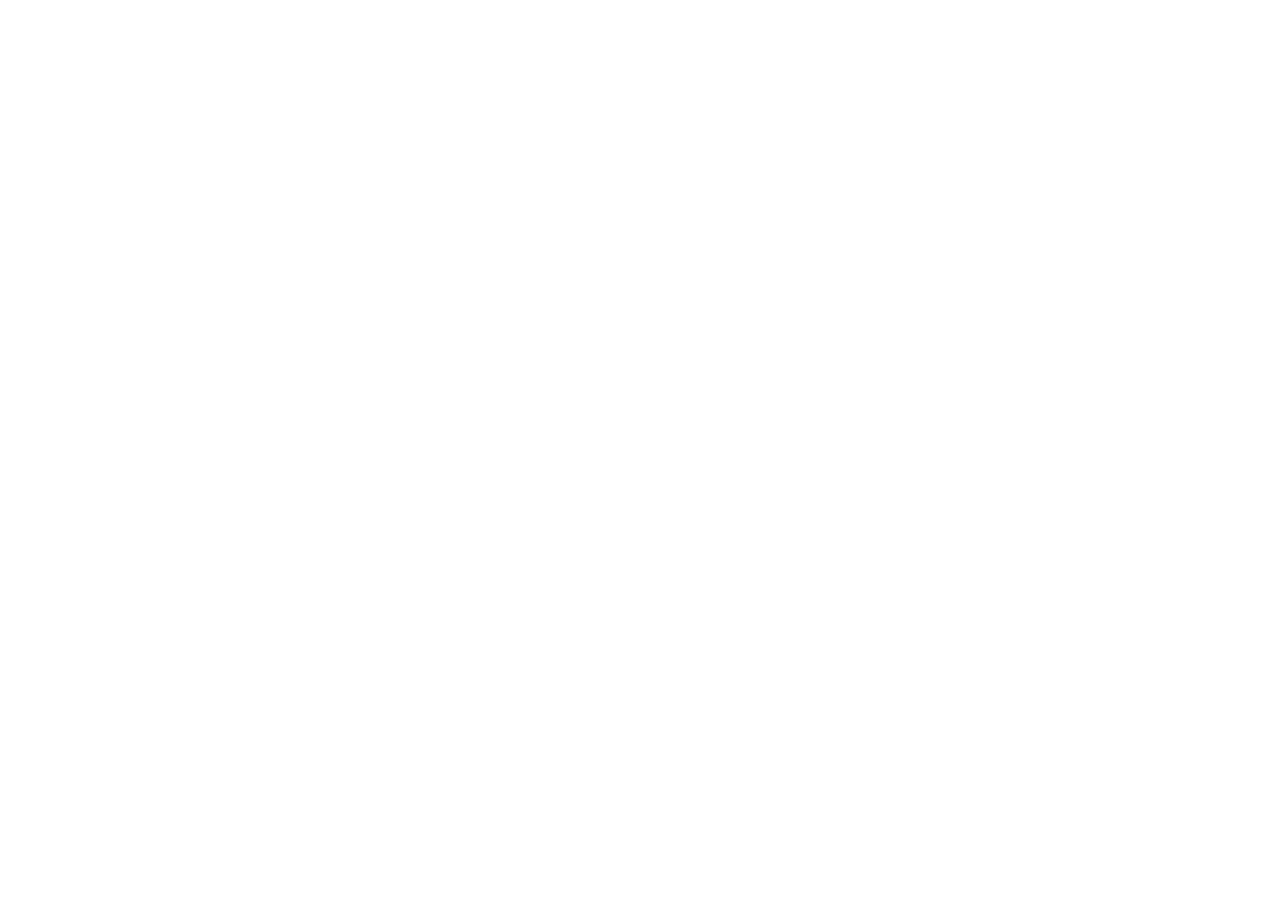
==== index.html @ f2f1f6bc "one" ====
<!DOCTYPE html>
<html lang="en">
<head>
    <meta charset="UTF-8">
    <meta name="viewport" content="width=device-width, initial-scale=1.0">
    <link href="https://fonts.googleapis.com/css2?family=PT+Sans:wght@400;700&display=swap" rel="stylesheet">
    <link rel="stylesheet" href="styles/styles.css"/>
    <title>Sedona one</title>
</head>
<body>
    
</body>

</html>
---- styles/styles.css ----
body {
    font-family: 'PT Sans', sans-serif;}
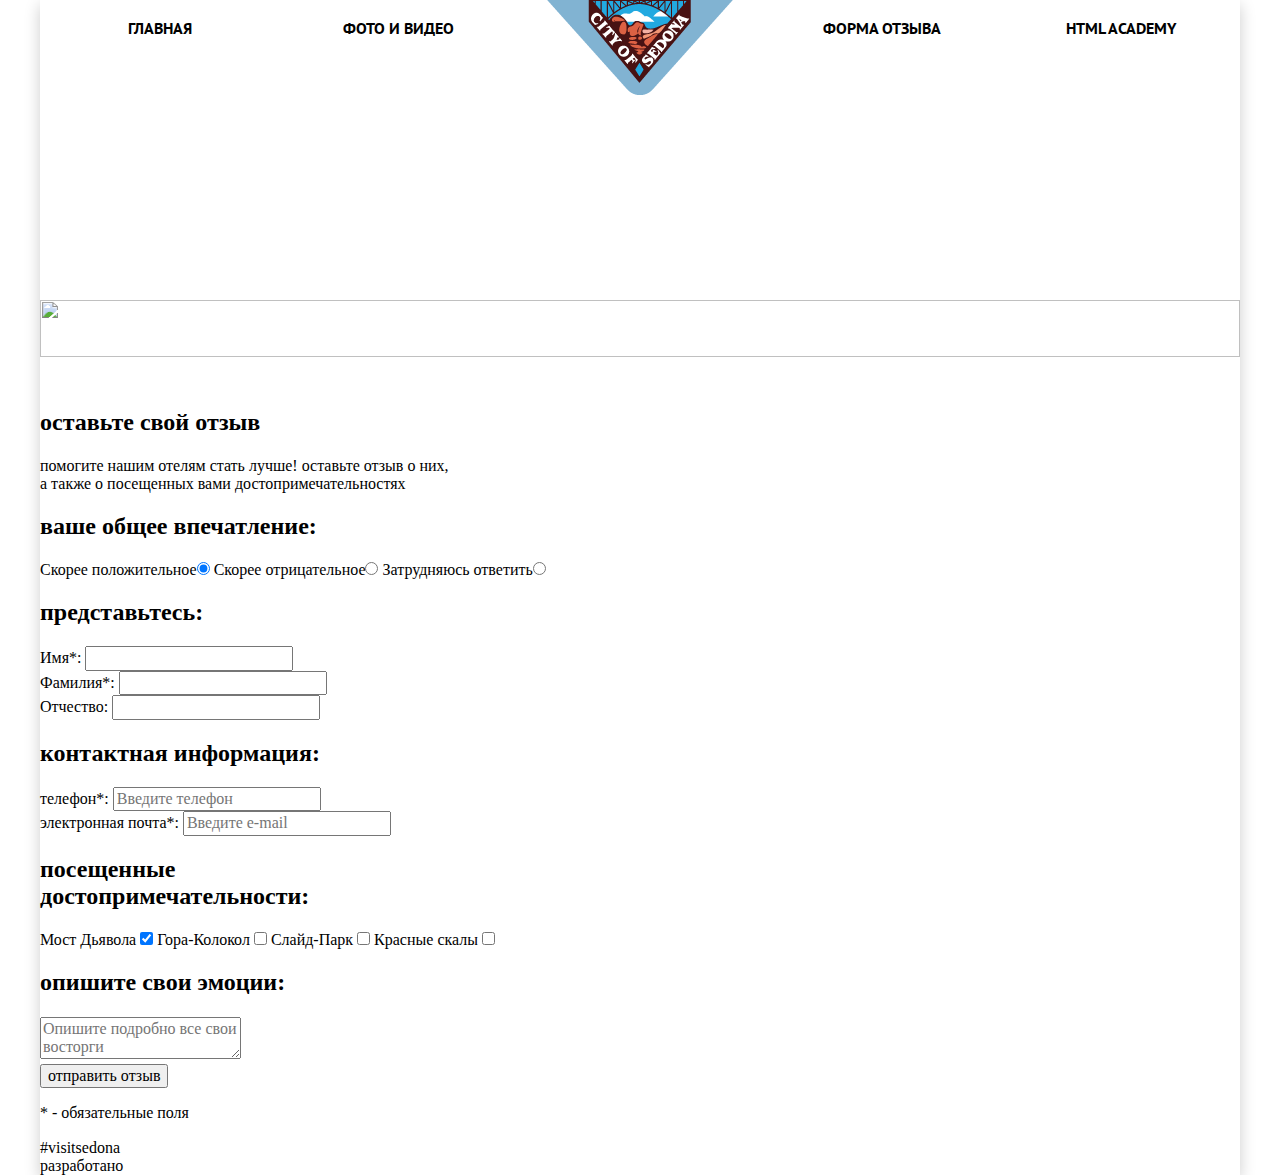
==== commit 500d6552: "newsave" ====
--- a/index.html
+++ b/index.html
@@ -1,14 +1,156 @@
 <!DOCTYPE html>
 <html lang="en">
-<head>
-    <meta charset="UTF-8">
-    <meta name="viewport" content="width=device-width, initial-scale=1.0">
-    <link href="https://fonts.googleapis.com/css2?family=PT+Sans:wght@400;700&display=swap" rel="stylesheet">
-    <link rel="stylesheet" href="styles/styles.css"/>
-    <title>Sedona one</title>
-</head>
-<body>
-    
-</body>
+  <head>
+    <meta charset="UTF-8" />
+    <meta name="viewport" content="width=device-width, initial-scale=1.0" />
+    <link
+      href="https://fonts.googleapis.com/css2?family=PT+Sans:wght@400;700&display=swap"
+      rel="stylesheet"
+    />
+    <link
+      href="https://fonts.googleapis.com/css2?family=Ubuntu:wght@700&display=swap"
+      rel="stylesheet"
+    />
+    <link rel="stylesheet" href="styles/normalize.css" />
+    <link rel="stylesheet" href="styles/header.css" />
+    <link rel="stylesheet" href="styles/main.css" />
+    <link rel="stylesheet" href="styles/footer.css" />
+    <title>sedona</title>
+  </head>
+  <body>
+    <header class="header">
+      <nav>
+        <ul class="nav-menu">
+          <div class="nav-menu__nav" >
+            <li class="nav-menu__item"><link><a href="#">главная</a></link></li>
+            <li class="nav-menu__item"><a href="#">фото и видео</a></li>
+          </div>
+            
+          <div class="nav-menu__nav" >
+            <li class="nav-menu__item"><a href="#">форма отзыва</a></li>
+            <li class="nav-menu__item"><a href="#">html academy</a></li>
+          </div>
 
-</html>+        </ul>
+      </nav>
+      <div class="image-back">
+        <img class="logo__image" src="img/logotype-desktop.svg.png"alt=""/>
+        <span class="header__sedona">sedona</span>
+        <img class="header__triangle" src="img/intro-triangle.svg.png" alt="" />
+      </div>
+    </header>
+    <main>
+      <div class="main__title">
+        <h2 class="main__headline">оставьте свой отзыв</h2>
+        <p class="main__text">
+          помогите нашим отелям стать лучше! оставьте отзыв о них, <br />а также
+          о посещенных вами достопримечательностях
+        </p>
+      </div>
+       <form class="form">
+        <div class="form__radiogroup">
+          <h2 class="form__headline radiogroup-headline">
+            ваше общее впечатление:
+          </h2>
+          <section>
+            <label class="form__radiogroup-item"
+              >Скорее положительное<input
+                type="radio"
+                checked="checked"
+                name="radio" />
+              <span class="checkmark"></span
+            ></label>
+            <label class="form__radiogroup-item"
+              >Скорее отрицательное<input type="radio" name="radio" />
+              <span class="checkmark"></span
+            ></label>
+            <label class="form__radiogroup-item"
+              >Затрудняюсь ответить<input type="radio" name="radio" />
+              <span class="checkmark"></span>
+            </label>
+          </section>
+        </div>
+
+        <div class="form__user-info">
+          <h2 class="form__headline">представьтесь:</h2>
+          <section>
+            <div class="form__user-info-item">
+              <label for="fname">Имя*:</label>
+              <input type="text" id="fname" required />
+            </div>
+            <div class="form__user-info-item">
+              <label for="lname">Фамилия*:</label>
+              <input type="text" id="lname" required />
+            </div>
+            <div class="form__user-info-item">
+              <label for="tname">Отчество:</label>
+              <input type="text" id="tname" />
+            </div>
+          </section>
+        </div>
+       </form>
+      
+        <div class="contact-align">
+          <h2 class="form__headline contact-title">контактная информация:</h2>
+        </div>
+
+      <section class="contact-info">      
+        <div class="contact-info__user-contact tel-input">
+          <label for="phone">телефон*:</label>
+          <input class="contact-info__phone" type="tel" id="phone" placeholder="Введите телефон" pattern="\+7\s?[\(]{0,1}9[0-9]{2}[\)]{0,1}\s?\d{3}[-]{0,1}\d{2}[-]{0,1}\d{2}"/>
+        </div>
+        <div class="contact-info__user-contact mail-input">
+          <label for="email">электронная почта*:</label>
+          <input class="contact-info__mail" type="email" id="email" placeholder="Введите e-mail"/>
+        </div>
+      </section>
+      
+      <div class="seats-align">
+        <h2 class="form__headline seats-title">посещенные<br>достопримечательности:</h2>
+      </div>
+      
+      <section class="checkbox-group">
+        <label class="checkbox-group__container">Мост Дьявола
+          <input type="checkbox" checked="checked">
+          <span class="checkbox-group__checkmark">
+        </label>
+          <label class="checkbox-group__container">Гора-Колокол
+          <input type="checkbox">
+          <span class="checkbox-group__checkmark">
+        </label>
+          <label class="checkbox-group__container">Слайд-Парк
+          <input type="checkbox">
+          <span class="checkbox-group__checkmark">
+        </label>
+          <label class="checkbox-group__container">Красные скалы
+          <input type="checkbox">
+          <span class="checkbox-group__checkmark">
+        </label>
+      </section>
+
+      <div class="comment-align">
+        <h2 class="form__headline comment-title">опишите свои эмоции:</h2>
+      </div>
+
+      <div class="comment">
+        <textarea type="text" placeholder="Опишите подробно все свои восторги"></textarea>
+      </div>
+
+      <div class="comment-with-button">
+        <div class="button-comment">
+          <button type="button">отправить отзыв</button>
+        </div>
+        <p class="impotant-input">* - обязательные поля</p>
+      </div> 
+    </main>
+    <footer>
+      <div class="visitsedona">#visitsedona</div>
+      <div class="links">
+        <div class="links__block twitter"><a href="#"></a></div>
+        <div class="links__block facebook"><a href="#"></a></div>
+        <div class="links__block youtube"><a href="#"></a></div>
+      </div>
+      <div class="academy-logo">разработано</div>
+    </footer>
+  </body>
+</html>
--- a/styles/header.css
+++ b/styles/header.css
@@ -0,0 +1,74 @@
+/* @import url("https://fonts.googleapis.com/css2?family=PT+Sans:wght@400;700&display=swap"); */
+
+body {
+  width: 100%;
+  max-width: 1200px;
+  margin: 0 auto;
+  box-shadow: 0 5px 15px rgba(0, 1, 1, 0.2);
+}
+
+.header {
+  height: 301px;
+  display: flex;
+  flex-direction: column;
+  margin-bottom: 108px;
+}
+
+.nav-menu {
+  list-style: none;
+  display: flex;
+  justify-content: space-between;
+  margin: 0;
+  padding: 0;
+}
+
+.nav-menu__nav {
+  display: flex;
+}
+.nav-menu__item {
+  display: flex;
+  justify-content: center;
+  align-items: center;
+  width: 239px;
+  height: 56px;
+}
+
+.nav-menu__item a {
+  text-decoration: none;
+  color: #000;
+  font-family: "PT sans", sans-serif;
+  font-weight: 700;
+  text-transform: uppercase;
+  transition: color 0.2s linear;
+}
+
+.nav-menu__item a:hover {
+  color: #20b2aa;
+}
+
+.image-back {
+  display: flex;
+  flex-direction: column;
+  justify-content: flex-end;
+  height: 301px;
+  background: url(../img/back-desktop.jpg) no-repeat center -216px;
+  text-align: center;
+}
+
+.logo__image {
+  margin: auto;
+  padding-bottom: 38px;
+}
+
+.header__sedona {
+  font-family: "Ubuntu", sans-serif;
+  text-transform: uppercase;
+  color: white;
+  font-size: 115px;
+  font-weight: 700;
+  padding-bottom: 35px;
+}
+.header__triangle {
+  width: 100%;
+  height: 57px;
+}
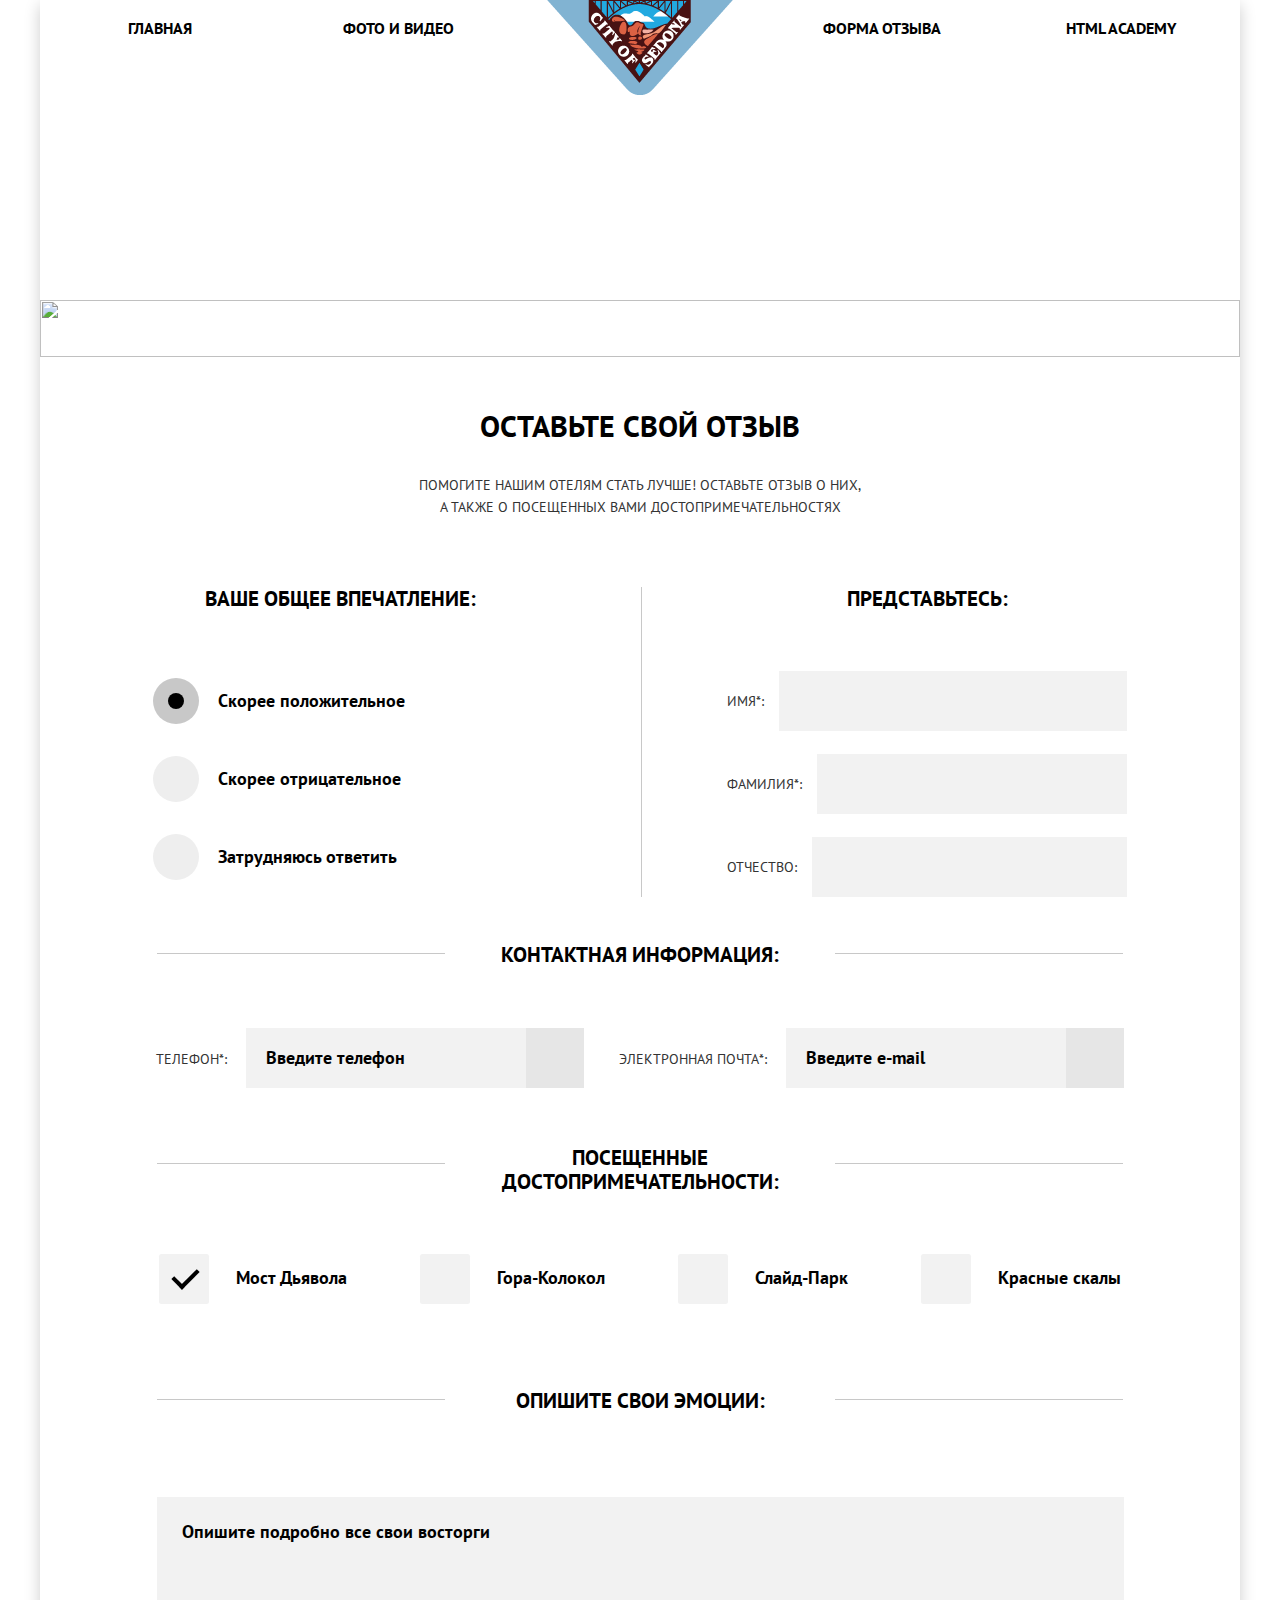
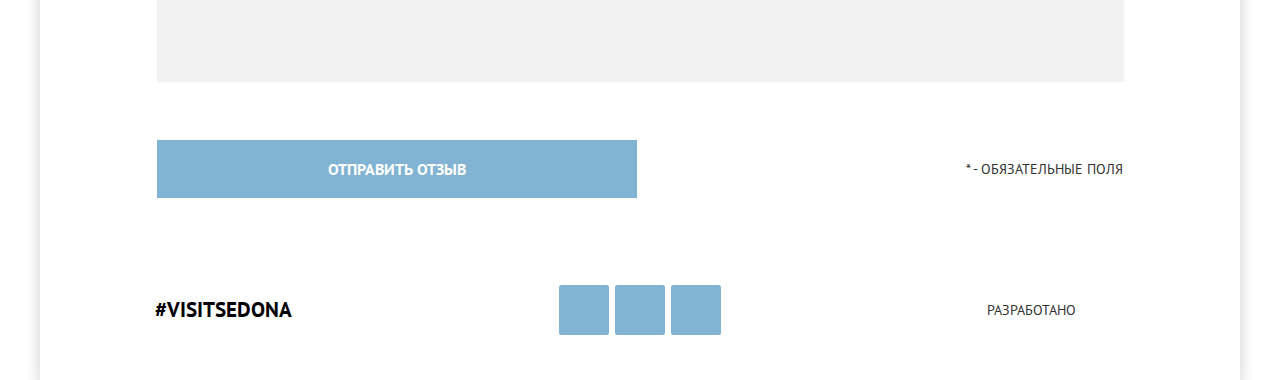
==== commit 5508011a: "22.08" ====
--- a/index.html
+++ b/index.html
@@ -22,13 +22,13 @@
       <nav>
         <ul class="nav-menu">
           <div class="nav-menu__nav" >
-            <li class="nav-menu__item"><link><a href="#">главная</a></link></li>
-            <li class="nav-menu__item"><a href="#">фото и видео</a></li>
+            <a href="#"><li class="nav-menu__item">главная</li></a>
+            <a href="#"><li class="nav-menu__item">фото и видео</li></a>
           </div>
             
           <div class="nav-menu__nav" >
-            <li class="nav-menu__item"><a href="#">форма отзыва</a></li>
-            <li class="nav-menu__item"><a href="#">html academy</a></li>
+            <a href="#"><li class="nav-menu__item">форма отзыва</li></a>
+            <a href="#"><li class="nav-menu__item">html academy</li></a>
           </div>
 
         </ul>
@@ -136,11 +136,9 @@
         <textarea type="text" placeholder="Опишите подробно все свои восторги"></textarea>
       </div>
 
-      <div class="comment-with-button">
-        <div class="button-comment">
-          <button type="button">отправить отзыв</button>
-        </div>
-        <p class="impotant-input">* - обязательные поля</p>
+      <div class="submit-block">
+        <button type="button">отправить отзыв</button>
+        <p class="text">* - обязательные поля</p>
       </div> 
     </main>
     <footer>
--- a/styles/header.css
+++ b/styles/header.css
@@ -33,7 +33,7 @@
   height: 56px;
 }
 
-.nav-menu__item a {
+.nav-menu__nav a {
   text-decoration: none;
   color: #000;
   font-family: "PT sans", sans-serif;
@@ -42,7 +42,7 @@
   transition: color 0.2s linear;
 }
 
-.nav-menu__item a:hover {
+.nav-menu__nav a:hover {
   color: #20b2aa;
 }
 
--- a/styles/main.css
+++ b/styles/main.css
@@ -0,0 +1,491 @@
+/* текст отзыва */
+main {
+  
+}
+.align {
+  display: flex;
+  justify-content: center;
+}
+
+.main__title {
+  display: flex;
+  flex-direction: column;
+  justify-content: space-between;
+  text-transform: uppercase;
+  text-align: center;
+  font-family: "PT sans", sans-serif;
+  margin-bottom: 69px;
+}
+
+.main__headline {
+  margin: 0 0 30px 0;
+  font-size: 30px;
+  color: #000000;
+  font-weight: 700;
+}
+
+.main__text {
+  font-size: 14px;
+  margin: 0;
+  color: #333333;
+  font-weight: 400;
+  line-height: 1.6;
+}
+
+/* форма радио и ФИО */
+.form {
+  display: flex;
+  justify-content: space-around;
+  margin-bottom: 46px;
+}
+
+.form__radiogroup {
+  width: 349px;
+  height: 292px;
+  position: relative;
+}
+
+.form__radiogroup:after {
+  content: "";
+  width: 1px;
+  height: 106%;
+  background: #c8c8c8;
+  position: absolute;
+  top: 0;
+  left: 140%;
+}
+
+.form__headline {
+  font-family: "PT sans", sans-serif;
+  font-size: 21px;
+  text-transform: uppercase;
+  margin: 0 0 60px 0;
+  font-weight: bold;
+  text-align: center;
+}
+
+.radiogroup-headline {
+  margin: 0 0 67px 26px;
+}
+
+.form__radiogroup-item {
+  display: block;
+  position: relative;
+  padding-left: 65px;
+  margin-bottom: 32px;
+  cursor: pointer;
+  font-family: "PT sans", sans-serif;
+  font-size: 18px;
+  font-weight: 700;
+  user-select: none;
+  height: 46px;
+  display: flex;
+  align-items: center;
+}
+
+.form__radiogroup-item input {
+  position: absolute;
+  opacity: 0;
+  cursor: pointer;
+}
+
+.checkmark {
+  position: absolute;
+  height: 46px;
+  width: 46px;
+  background-color: #eee;
+  border-radius: 50%;
+  left: 0;
+}
+
+.form__radiogroup-item:hover input ~ .checkmark {
+  background-color: #ccc;
+  transition: 200ms;
+}
+
+.form__radiogroup-item input:checked ~ .checkmark {
+  background-color: #c8c8c8;
+}
+
+.checkmark:after {
+  content: "";
+  position: absolute;
+  display: none;
+}
+
+.form__radiogroup-item input:checked ~ .checkmark:after {
+  display: block;
+}
+
+.form__radiogroup-item .checkmark:after {
+  top: 15px;
+  left: 15px;
+  height: 16px;
+  width: 16px;
+  border-radius: 50%;
+  background: black;
+}
+
+/* поля ввода ФИО */
+.form__user-info {
+  width: 400px;
+}
+
+.form__user-info-item {
+  display: flex;
+  align-items: center;
+  margin-top: 23px;
+}
+
+.form__user-info-item label {
+  margin-right: 15px;
+  color: #333333;
+  font-family: "PT sans", sans-serif;
+  font-size: 14px;
+  font-weight: 400;
+  line-height: 26px;
+  text-transform: uppercase;
+}
+
+.form__user-info-item input {
+  flex: 1;
+  border: none;
+  height: 58px;
+  background-color: #f2f2f2;
+  font-family: "PT sans", sans-serif;
+  text-transform: uppercase;
+  outline: none;
+  color: #000000;
+  font-size: 18px;
+  font-weight: 700;
+  line-height: 26px;
+  padding-left: 20px;
+}
+
+.form__user-info-item input:hover {
+  background-color: #c8c8c8;
+  transition: 200ms;
+}
+
+.form__user-info-item input:focus {
+  background-color: white;
+  box-shadow: inset 0px 0px 0px 3px rgba(242, 242, 242, 1);
+  transition: 200ms;
+}
+
+.contact-align {
+  position: relative;
+  display: flex;
+  justify-content: center;
+}
+
+.contact-align::before {
+  content: "";
+  display: block;
+  width: 24%;
+  height: 1px;
+  background-color: #c8c8c8;
+  position: absolute;
+  top: 10px;
+  right: 117px;
+}
+.contact-align::after {
+  content: "";
+  display: block;
+  width: 24%;
+  height: 1px;
+  background-color: #c8c8c8;
+  position: absolute;
+  top: 10px;
+  left: 117px;
+}
+
+/*Контактная информация*/
+
+.contact-info {
+  margin: 0 128px 58px 69px;
+  display: flex;
+  justify-content: space-around;
+}
+
+.tel-input .mail-input {
+  position: relative;
+}
+
+.tel-input:after {
+  content: "";
+  background-image: url(../img/phone.svg.png);
+  background-repeat: no-repeat;
+  background-position: center;
+  width: 58px;
+  height: 60px;
+  background-color: #e6e6e6;
+  text-align: center;
+  font-size: 30px;
+  line-height: 80px;
+  position: absolute;
+}
+
+.mail-input:after {
+  content: "";
+  background-image: url(../img/mail.svg.png);
+  background-repeat: no-repeat;
+  background-position: center;
+  width: 58px;
+  height: 60px;
+  background-color: #e6e6e6;
+  text-align: center;
+  font-size: 30px;
+  line-height: 80px;
+  position: absolute;
+}
+
+.contact-info__user-contact label {
+  margin-right: 15px;
+  color: #333333;
+  font-family: "PT sans", sans-serif;
+  font-size: 14px;
+  font-weight: 400;
+  line-height: 26px;
+  text-transform: uppercase;
+}
+
+.contact-info__user-contact input {
+  border: none;
+  height: 58px;
+  width: 258px;
+  background-color: #f2f2f2;
+  font-family: "PT sans", sans-serif;
+  outline: none;
+  color: #000000;
+  font-size: 18px;
+  font-weight: 700;
+  line-height: 26px;
+  padding-left: 20px;
+}
+
+.contact-info__user-contact input::-webkit-input-placeholder {
+  color: #000000;
+}
+
+.contact-info__user-contact input:focus::-webkit-input-placeholder {
+  color: transparent;
+}
+
+.contact-info__user-contact input:hover {
+  background-color: #c8c8c8;
+  transition: 200ms;
+}
+
+.contact-info__user-contact input:focus {
+  background-color: white;
+  box-shadow: inset 0px 0px 0px 3px rgba(242, 242, 242, 1);
+  transition: 200ms;
+}
+
+/*Посещенные достопримечательности*/
+
+.seats-align {
+  position: relative;
+  display: flex;
+  justify-content: center;
+}
+
+.seats-align:before {
+  content: "";
+  display: block;
+  width: 24%;
+  height: 1px;
+  background-color: #c8c8c8;
+  position: absolute;
+  top: 17px;
+  right: 117px;
+}
+
+.seats-align:after {
+  content: "";
+  display: block;
+  width: 24%;
+  height: 1px;
+  background-color: #c8c8c8;
+  position: absolute;
+  top: 17px;
+  left: 117px;
+}
+
+
+.checkbox-group {
+  display: flex;
+  justify-content: space-around;
+  margin: 0 82px 87px 82px;
+}
+
+.checkbox-group__container {
+  display: block;
+  position: relative;
+  padding-left: 77px;
+  line-height: 2.7;
+  font-family: "PT sans", sans-serif;
+  font-weight: 700;
+  font-size: 18px;
+  cursor: pointer;
+  user-select: none;
+}
+
+.checkbox-group__container input {
+  position: absolute;
+  opacity: 0;
+  cursor: pointer;
+  height: 0;
+  width: 0;
+}
+
+.checkbox-group__checkmark {
+  position: absolute;
+  top: 0;
+  left: 0;
+  width: 50px;
+  height: 50px;
+  background-color: #f2f2f2;
+  border-radius: 5%;
+}
+
+.checkbox-group__container:hover input ~ .checkbox-group__checkmark {
+  background-color: #ccc;
+  transition: 200ms;
+}
+
+.checkbox-group__checkmark:after {
+  content: "";
+  position: absolute;
+  display: none;
+}
+
+.checkbox-group__container input:checked ~ .checkbox-group__checkmark:after {
+  display: block;
+}
+
+.checkbox-group__container .checkbox-group__checkmark:after {
+  left: 19px;
+  top: 9px;
+  width: 11px;
+  height: 21px;
+  border: solid black;
+  border-width: 0 4px 4px 0;
+  transform: rotate(45deg);
+}
+
+/*Опишите свои эмоции*/
+
+.comment-align {
+  position: relative;
+  display: flex;
+  justify-content: center;
+}
+
+.comment-align:before {
+  content: "";
+  display: block;
+  width: 24%;
+  height: 1px;
+  background-color: #c8c8c8;
+  position: absolute;
+  top: 10px;
+  right: 117px;
+}
+
+.comment-align:after {
+  content: "";
+  display: block;
+  width: 24%;
+  height: 1px;
+  background-color: #c8c8c8;
+  position: absolute;
+  top: 10px;
+  left: 117px;
+}
+
+.comment {
+  display: flex;
+  justify-content: center;
+  margin-top: 23px;
+  margin-bottom: 58px;
+}
+
+.comment textarea {
+  appearance: none;
+  border: none;
+  background-color: #f2f2f2;
+  font-family: "PT sans", sans-serif;
+  outline: none;
+  resize: none;
+  width: 917px;
+  height: 135px;
+  color: #000000;
+  font-size: 18px;
+  font-weight: 700;
+  padding: 25px;
+}
+
+.comment textarea:hover {
+  background-color: #c8c8c8;
+  transition: 200ms;
+}
+
+.comment textarea:focus {
+  background-color: white;
+  box-shadow: inset 0px 0px 0px 3px rgba(242, 242, 242, 1);
+  transition: 200ms;
+}
+
+.comment textarea::-webkit-input-placeholder {
+  color: #000000;
+}
+
+.comment textarea:focus::-webkit-input-placeholder {
+  color: transparent;
+}
+
+button {
+  width: 480px;
+  height: 58px;
+  color: #ffffff;
+  font-family: "PT Sans", sans-serif;s
+  font-size: 21px;
+  font-weight: 700;
+  line-height: 26px;
+  text-transform: uppercase;
+  background-color: #81b3d2;
+  cursor: pointer;
+  border: none;
+  transition-duration: 0.4s;
+}
+
+button:hover {
+  background-color: #4198ce;
+  transition: 200ms;
+}
+
+button:focus {
+  background-color: #c8c8c8;
+  box-shadow: inset 0px 0px 0px 3px rgba(242, 242, 242, 1);
+  transition: 200ms;
+  outline: none;
+}
+
+.submit-block{
+display: flex;
+justify-content: space-between;
+align-items: center;
+padding: 0 117px;
+margin-bottom: 87px;
+}
+
+.text{
+color: #333333;
+font-family: "PT sans", sans-serif;
+font-size: 14px;
+font-weight: 400;
+line-height: 26px;
+text-transform: uppercase;
+}--- a/styles/footer.css
+++ b/styles/footer.css
@@ -0,0 +1,67 @@
+footer {
+  display: flex;
+  justify-content: space-between;
+  align-items: center;
+  padding-bottom: 45px;
+  margin: 0 164px 0 115px;
+}
+
+.visitsedona {
+  font-family: "PT sans", sans-serif;
+  font-size: 21px;
+  text-transform: uppercase;
+  font-weight: bold;
+}
+
+.links {
+  display: flex;
+}
+
+.links__block {
+  width: 50px;
+  height: 50px;
+  border-radius: 5%;
+  background-color: #81b3d2;
+  cursor: pointer;
+  margin: 0 3px;
+}
+
+.links__block:hover {
+  background-color: #4198ce;
+  transition: 200ms;
+}
+
+.twitter {
+  background-image: url(../img/icon-twitter.svg.png);
+  background-repeat: no-repeat;
+  background-position: center;
+}
+
+.facebook {
+  background-image: url(../img/icon-facebook.svg.png);
+  background-repeat: no-repeat;
+  background-position: center;
+}
+
+.youtube {
+  background-image: url(../img/icon-youtube.svg.png);
+  background-repeat: no-repeat;
+  background-position: center;
+}
+
+.academy-logo {
+  color: #333333;
+  font-family: "PT sans", sans-serif;
+  font-size: 14px;
+  font-weight: 400;
+  line-height: 26px;
+  text-transform: uppercase;
+  position: relative;
+}
+
+.academy-logo:after {
+  content: url(..//img/htmlacademy.svg.png);
+  position: absolute;
+  left: 110px;
+  bottom: -12px;
+}
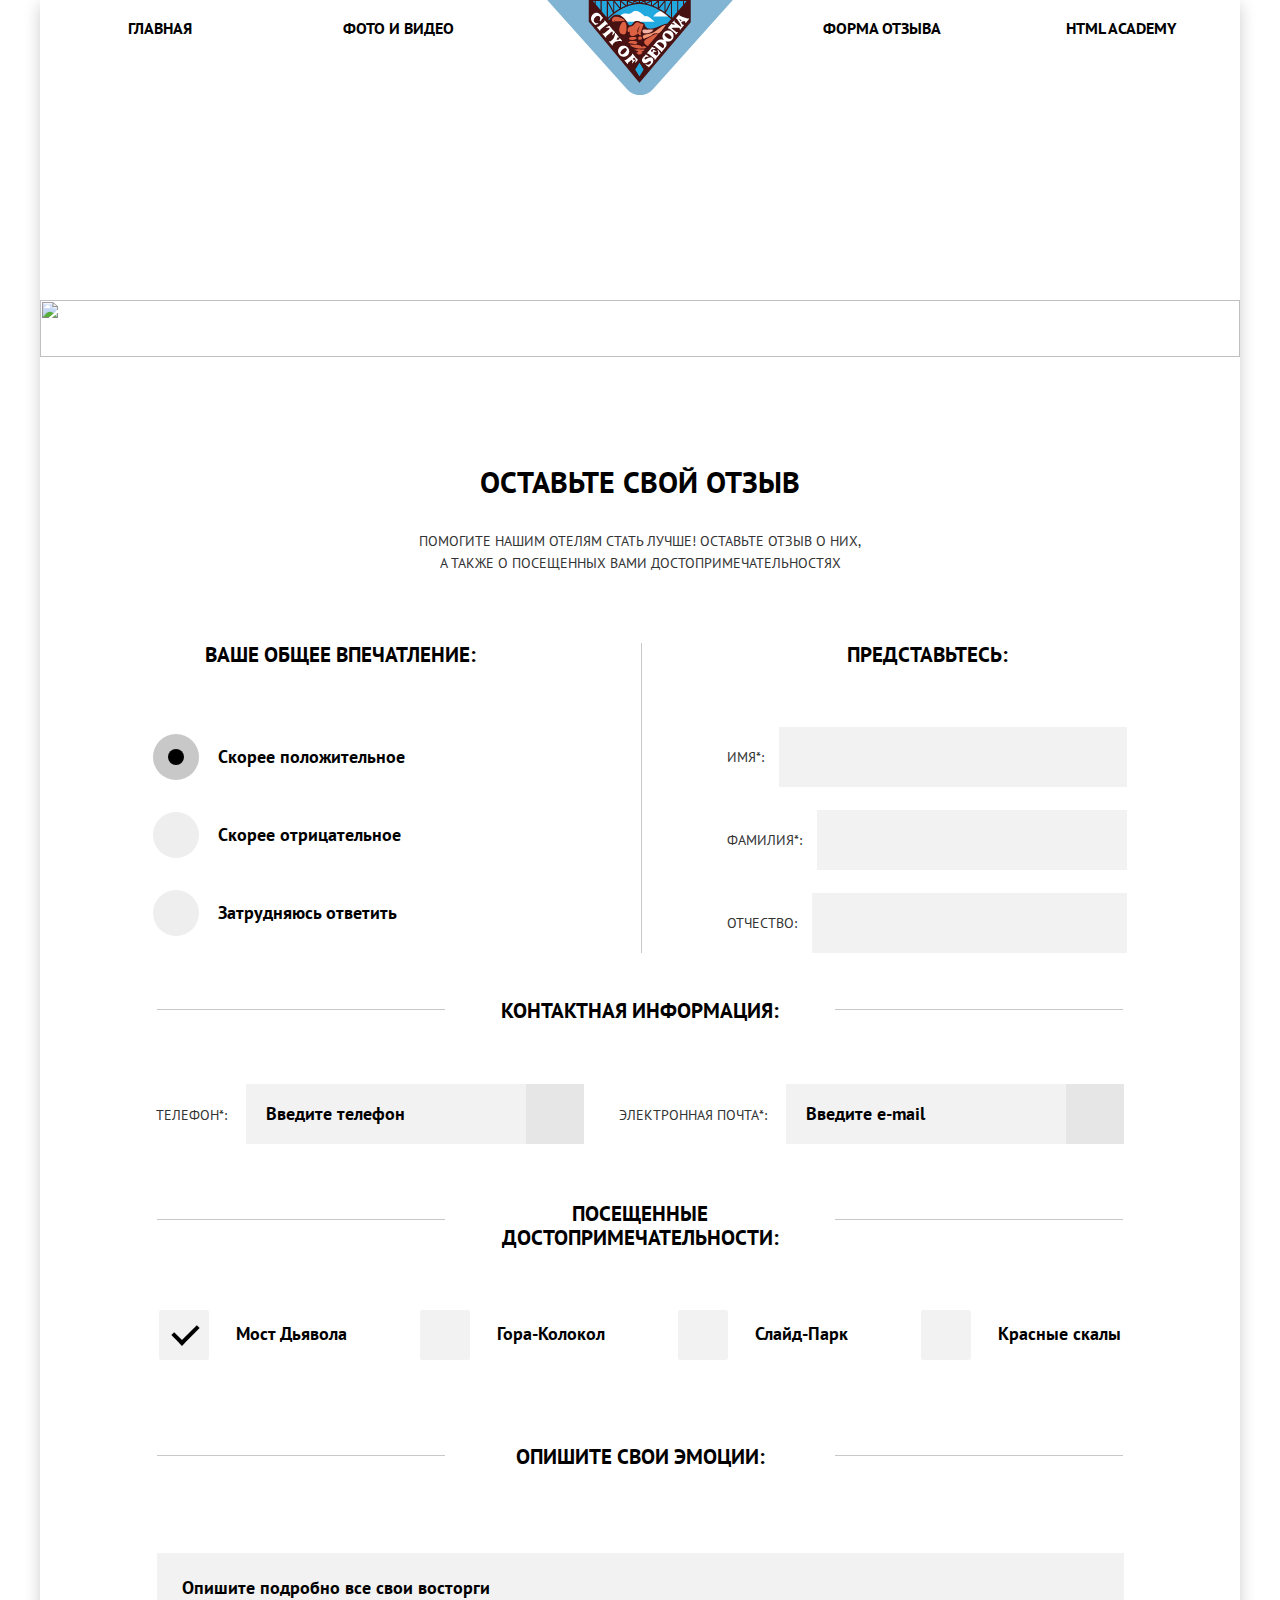
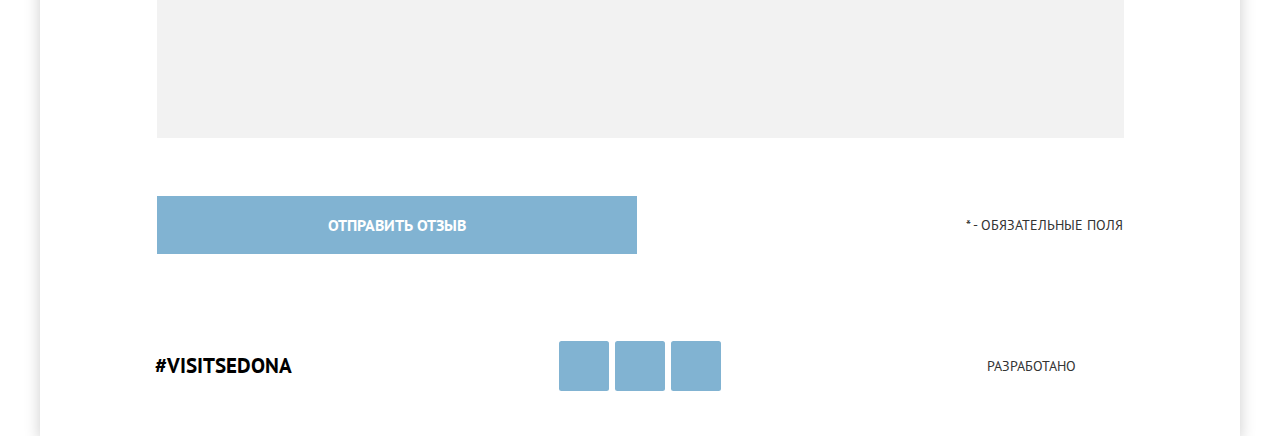
==== commit efe6e74a: "23.08" ====
--- a/index.html
+++ b/index.html
@@ -2,7 +2,7 @@
 <html lang="en">
   <head>
     <meta charset="UTF-8" />
-    <meta name="viewport" content="width=device-width, initial-scale=1.0" />
+    <meta name="viewport" content="width=device-width, initial-scale=1" />
     <link
       href="https://fonts.googleapis.com/css2?family=PT+Sans:wght@400;700&display=swap"
       rel="stylesheet"
@@ -14,12 +14,13 @@
     <link rel="stylesheet" href="styles/normalize.css" />
     <link rel="stylesheet" href="styles/header.css" />
     <link rel="stylesheet" href="styles/main.css" />
-    <link rel="stylesheet" href="styles/footer.css" />
+    <link rel="stylesheet" href="styles/footer.css"/>
+    <link rel="stylesheet" href="styles/media.css"/>
     <title>sedona</title>
   </head>
   <body>
     <header class="header">
-      <nav>
+      <nav>   
         <ul class="nav-menu">
           <div class="nav-menu__nav" >
             <a href="#"><li class="nav-menu__item">главная</li></a>
--- a/styles/header.css
+++ b/styles/header.css
@@ -11,7 +11,7 @@
   height: 301px;
   display: flex;
   flex-direction: column;
-  margin-bottom: 108px;
+  margin-bottom: 164px;
 }
 
 .nav-menu {
--- a/styles/media.css
+++ b/styles/media.css
@@ -0,0 +1,22 @@
+@media screen and (max-width: 600px) {
+  .nav-menu {
+    display: block;
+    margin-bottom: 57px;
+  }
+  .nav-menu__nav {
+    display: block;
+  }
+  .nav-menu__item {
+    width: 100%;
+    color: white;
+    background-color: #81b3d2;
+    box-shadow: 0 -1px 1px #929292 inset;
+  }
+
+  .logo__image {
+    display: block;
+  }
+  .main__headline {
+    display: block;
+  }
+}
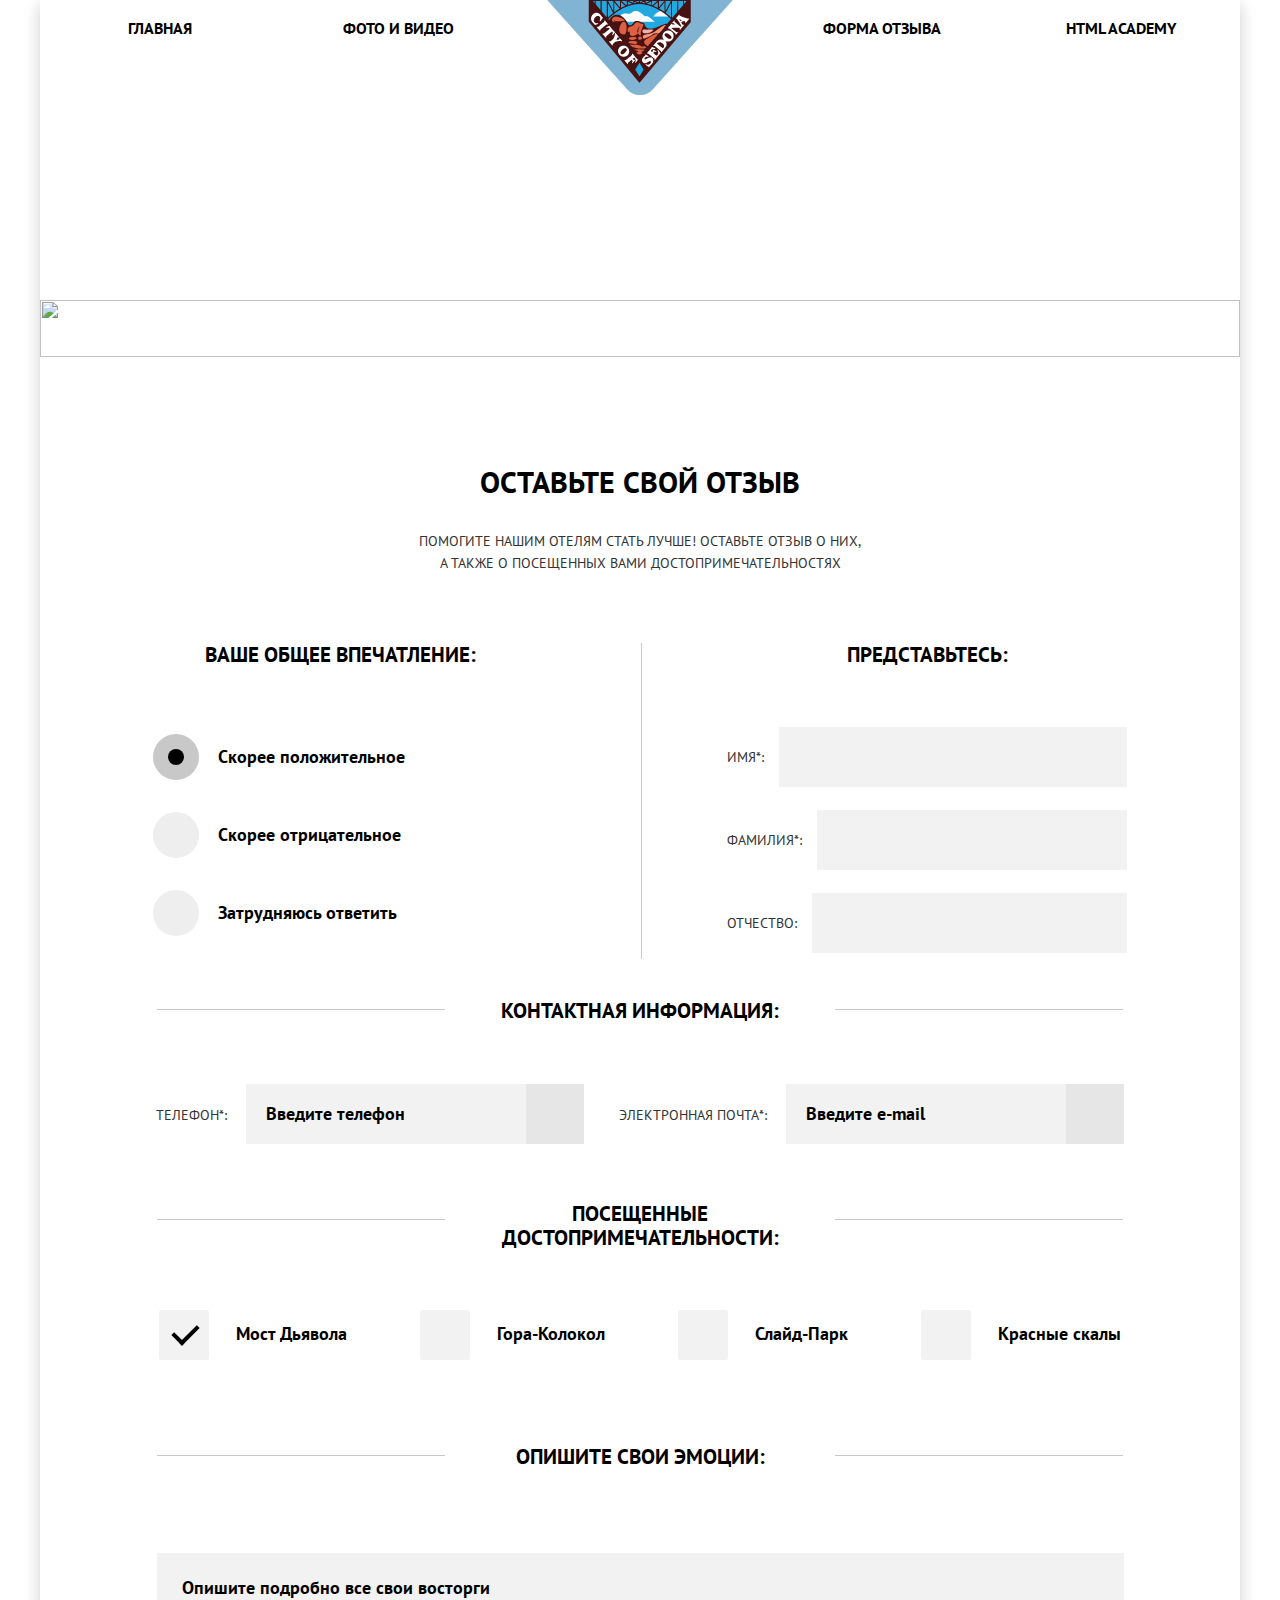
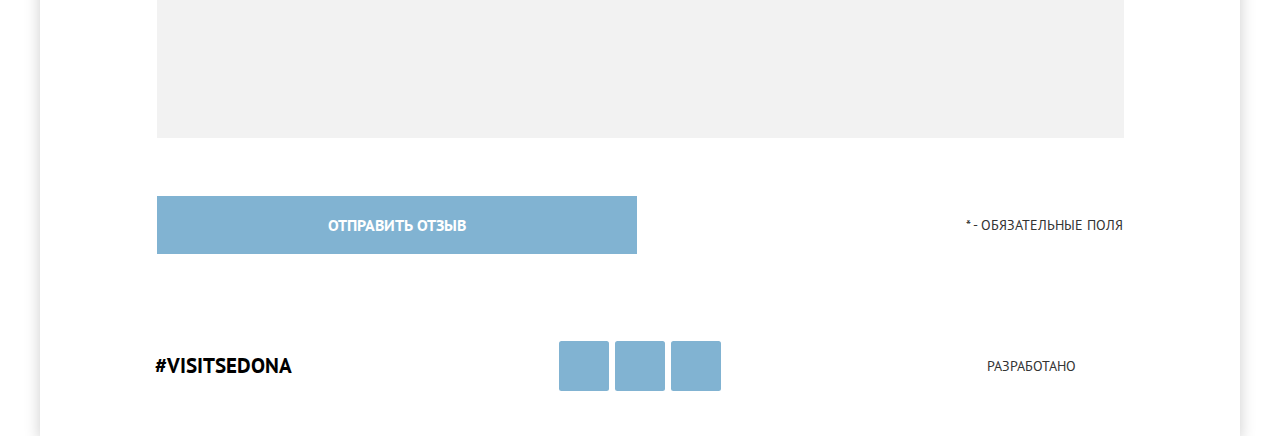
==== commit 62fb31e5: "31.08" ====
--- a/index.html
+++ b/index.html
@@ -2,7 +2,7 @@
 <html lang="en">
   <head>
     <meta charset="UTF-8" />
-    <meta name="viewport" content="width=device-width, initial-scale=1" />
+    <meta name="viewport" content="width=device-width, initial-scale=1.0" />
     <link
       href="https://fonts.googleapis.com/css2?family=PT+Sans:wght@400;700&display=swap"
       rel="stylesheet"
@@ -53,7 +53,7 @@
           <h2 class="form__headline radiogroup-headline">
             ваше общее впечатление:
           </h2>
-          <section>
+          <section class="form__radiogroup section">
             <label class="form__radiogroup-item"
               >Скорее положительное<input
                 type="radio"
--- a/styles/main.css
+++ b/styles/main.css
@@ -48,7 +48,7 @@
 .form__radiogroup:after {
   content: "";
   width: 1px;
-  height: 106%;
+  height: 77%;
   background: #c8c8c8;
   position: absolute;
   top: 0;
--- a/styles/media.css
+++ b/styles/media.css
@@ -1,4 +1,148 @@
-@media screen and (max-width: 600px) {
+@media screen and (max-device-width: 768px) {
+  html {
+    overflow-x: hidden;
+  }
+
+  body {
+    overflow-x: hidden;
+  }
+
+  .header {
+    margin-bottom: 17%;
+  }
+
+  .nav-menu__item {
+    width: 146px;
+    font-size: 85%;
+  }
+
+  .header__triangle {
+    width: 156%;
+    height: 20%;
+    margin: 0px -28%;
+  }
+
+  .main__headline {
+    font-size: 26px;
+  }
+
+  .form__headline {
+    font-size: 19px;
+  }
+
+  .radiogroup-headline {
+    margin: 0 0 19% -17%;
+  }
+
+  .form__radiogroup {
+    width: 46%;
+  }
+  .form__radiogroup:after {
+    display: none;
+  }
+
+  .form__radiogroup-item {
+    width: max-content;
+  }
+
+  .form__user-info {
+    width: 40%;
+  }
+
+  .form__user-info-item input {
+    font-size: 12px;
+    padding-left: 3%;
+  }
+
+  .form {
+    justify-content: space-evenly;
+  }
+
+  .contact-info {
+    display: block;
+    margin: 0 12% 7% 5%;
+  }
+
+  .contact-info__user-contact input {
+    width: 95%;
+  }
+
+  .contact-align::before {
+    right: 5%;
+    width: 17%;
+  }
+
+  .contact-align::after {
+    left: 5%;
+    width: 17%;
+  }
+
+  .contact-title {
+    margin-bottom: 3%;
+  }
+
+  .tel-input {
+    margin-bottom: 3%;
+  }
+
+  .seats-align:after {
+    left: 5%;
+    width: 17%;
+  }
+
+  .seats-align:before {
+    right: 5%;
+    width: 17%;
+  }
+
+  .checkbox-group {
+    flex-wrap: wrap;
+    margin-bottom: 5%;
+  }
+
+  .checkbox-group__container {
+    width: 140px;
+    height: 73px;
+  }
+
+  .comment-align:after {
+    left: 5%;
+    width: 17%;
+  }
+  .comment-align:before {
+    right: 5%;
+    width: 17%;
+  }
+  .comment textarea {
+    width: 84%;
+  }
+  .comment-title {
+    margin: 0 0 45px 0;
+  }
+  .submit-block {
+    padding: 0 5%;
+  }
+  button {
+    width: 50%;
+  }
+  footer {
+    margin: 0 11% 0 5%;
+  }
+}
+
+@media screen and (max-device-width: 600px) {
+  html {
+    overflow-x: hidden;
+  }
+
+  body {
+    overflow-x: hidden;
+  }
+
+  .header {
+    margin-bottom: 43%;
+  }
+
   .nav-menu {
     display: block;
     margin-bottom: 57px;
@@ -13,10 +157,240 @@
     box-shadow: 0 -1px 1px #929292 inset;
   }
 
+  .image-back {
+    height: 67%;
+    background: url(../img/back-desktop.jpg) no-repeat center -314px;
+  }
+
   .logo__image {
-    display: block;
-  }
+    padding-bottom: 9px;
+  }
+
+  .header__sedona {
+    font-size: 72px;
+    margin-bottom: -4px;
+  }
+
   .main__headline {
-    display: block;
+    margin-top: 61px;
+    font-size: 22px;
+  }
+
+  .header__triangle {
+    width: 173%;
+    height: 20%;
+    margin: 0px -37%;
+  }
+
+  .main__title {
+    margin-bottom: 41px;
+  }
+
+  .main__text {
+    width: 312px;
+    margin: auto;
+  }
+
+  .form {
+    display: flex;
+    flex-direction: column-reverse;
+  }
+
+  .form__radiogroup:after {
+    display: none;
+  }
+
+  .form__headline {
+    margin: 0 auto;
+    font-size: 100%;
+  }
+
+  .form__user-info {
+    width: 85%;
+    margin: 0 auto;
+    position: relative;
+  }
+
+  .form__user-info:before {
+    content: "";
+    position: absolute;
+    margin: 0 -9%;
+    top: -8%;
+    height: 1px;
+    width: 118%;
+    display: block;
+    background: #c8c8c8;
+  }
+
+  .form__user-info:after {
+    content: "";
+    position: absolute;
+    margin: 0 -9%;
+    top: 110%;
+    height: 1px;
+    width: 118%;
+    display: block;
+    background: #c8c8c8;
+  }
+
+  .form__user-info-item input {
+    font-size: 13px;
+    padding-left: 5px;
+  }
+
+  .contact-info {
+    display: block;
+    margin: 18px 81px 50px 31px;
+    position: relative;
+    bottom: 326px;
+  }
+
+  .form__radiogroup {
+    width: 100%;
+    margin-top: 10%;
+  }
+
+  .radiogroup-headline {
+    position: relative;
+    top: 315px;
+  }
+
+  .contact-title {
+    position: relative;
+    bottom: 323px;
+  }
+
+  .contact-info__user-contact label {
+    margin-left: 12%;
+  }
+
+  .mail-input {
+    margin-top: 15%;
+  }
+
+  .checkmark {
+    height: 55px;
+    width: 55px;
+  }
+  .form__radiogroup-item .checkmark:after {
+    top: 17px;
+    left: 17px;
+    height: 20px;
+    width: 20px;
+  }
+  .form__radiogroup section {
+    margin: 8% 0 0 7%;
+    top: 325px;
+  }
+  .form__radiogroup-item {
+    padding-left: 21%;
+    margin-bottom: 10%;
+    font-size: 109%;
+  }
+
+  .contact-align::before {
+    display: none;
+  }
+  .contact-align::after {
+    content: "";
+    display: block;
+    width: 100%;
+    height: 1px;
+    background-color: #c8c8c8;
+    position: absolute;
+    top: -296%;
+    left: 0%;
+  }
+
+  .contact-info__user-contact input {
+    width: 93%;
+    padding-left: 10px;
+    font-size: 13px;
+  }
+
+  .tel-input {
+    margin-bottom: -3%;
+  }
+
+  .checkbox-group {
+    display: block;
+    display: block;
+    margin: 0 0 18% 0;
+  }
+
+  .seats-align:after {
+    display: none;
+  }
+
+  .seats-align:before {
+    content: "";
+    display: block;
+    width: 100%;
+    height: 1px;
+    background-color: #c8c8c8;
+    position: absolute;
+    top: -64%;
+    right: 0;
+  }
+
+  .checkbox-group__container {
+    margin: 8% 7% 0 8%;
+    font-size: 109%;
+    height: inherit;
+  }
+
+  .comment-align:after {
+    display: none;
+  }
+
+  .comment-align:before {
+    content: "";
+    display: block;
+    width: 100%;
+    height: 1px;
+    background-color: #c8c8c8;
+    position: absolute;
+    top: -24px;
+    right: 0px;
+  }
+
+  .comment textarea {
+    width: 76%;
+    font-size: 106%;
+    padding: 4%;
+  }
+
+  .submit-block {
+    display: block;
+    padding: 0;
+    margin: 0 8%;
+  }
+
+  .text {
+    display: none;
+  }
+
+  .comment {
+    margin-bottom: 10%;
+  }
+
+  button {
+    width: 100%;
+    height: 50px;
+    background-color: #81b3d2;
+  }
+
+  footer {
+    margin: 17% 0;
+    flex-direction: column;
+    padding-bottom: 0;
+  }
+
+  .links {
+    margin: 10% 0;
+  }
+
+  .academy-logo {
+    margin-right: 12%;
   }
 }
